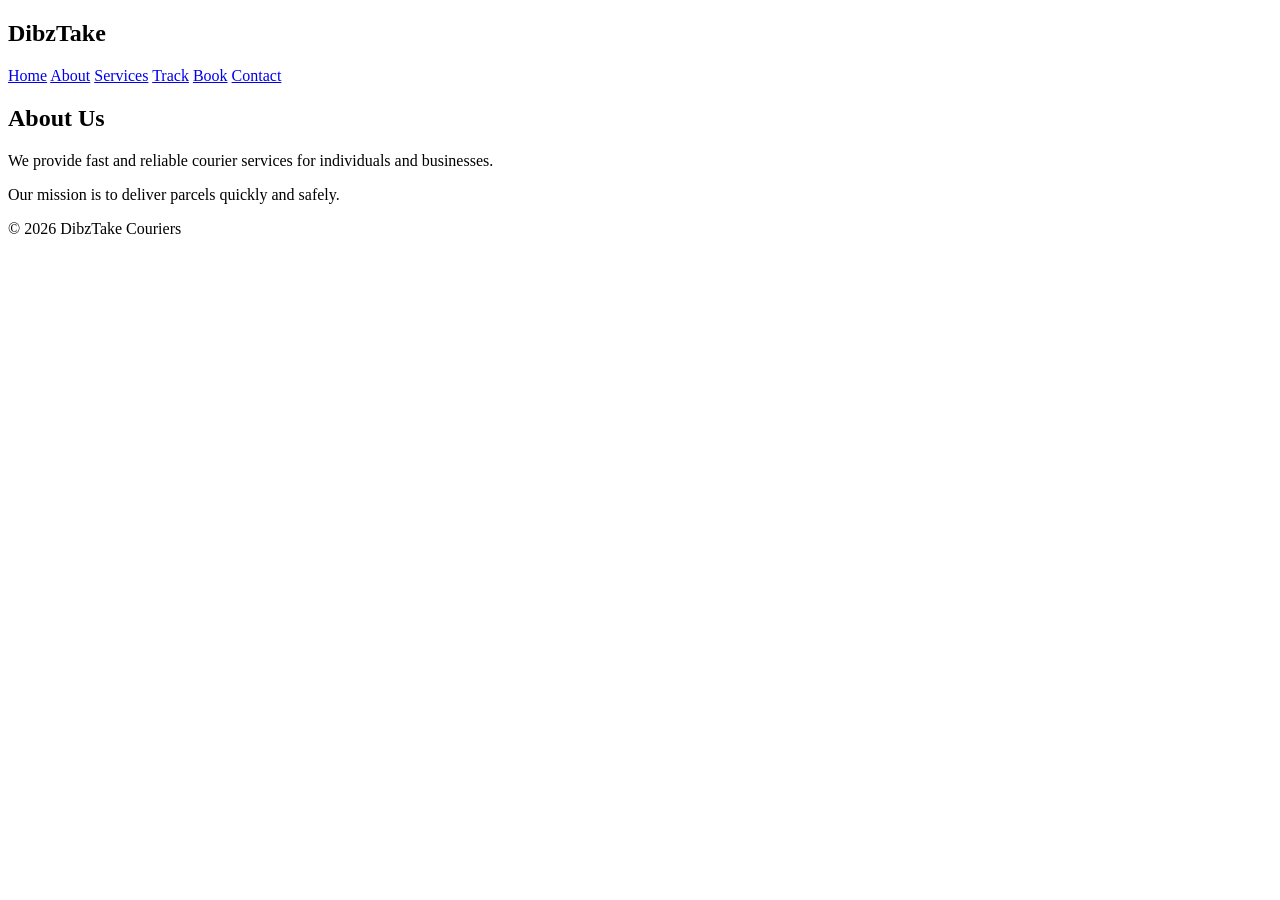
==== about.html @ 77e62767 "removed style.css from all pages" ====
<!DOCTYPE html>
<html>
<head>
<title>About</title>

</head>
<body>

<header>
<h2>DibzTake</h2>
<nav>
<a href="index.html">Home</a>
<a href="about.html">About</a>
<a href="services.html">Services</a>
<a href="track.html">Track</a>
<a href="book.html">Book</a>
<a href="contact.html">Contact</a>
</nav>
</header>

<section>
<h1>About Us</h1>
<p>We provide fast and reliable courier services for individuals and businesses.</p>
<p>Our mission is to deliver parcels quickly and safely.</p>
</section>

<footer>© 2026 DibzTake Couriers</footer>

</body>
</html>
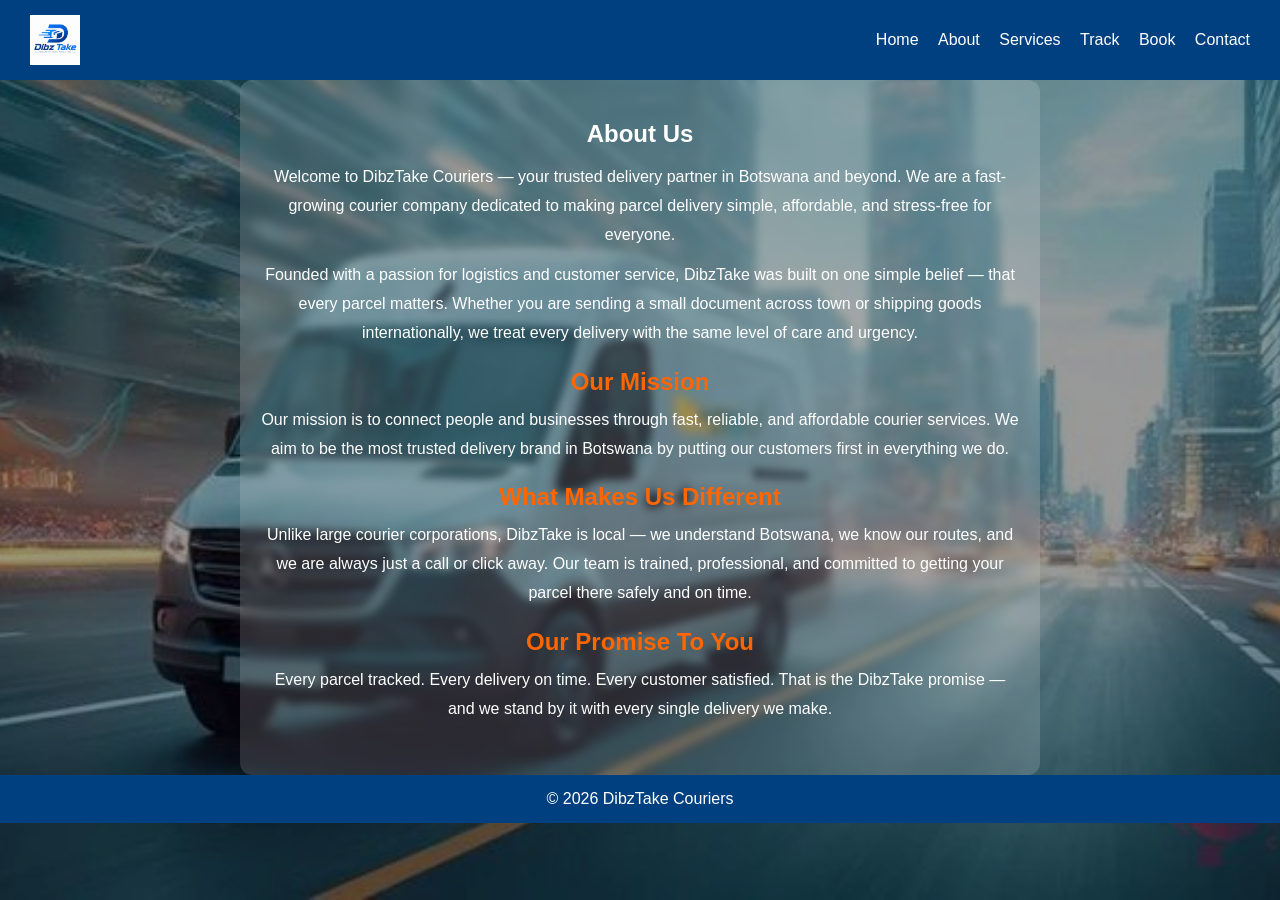
==== commit 0cf12c9b: "updated website" ====
--- a/about.html
+++ b/about.html
@@ -2,12 +2,12 @@
 <html>
 <head>
 <title>About</title>
-
+<link rel="stylesheet" href="styles.css">
 </head>
 <body>
 
 <header>
-<h2>DibzTake</h2>
+<img src="logo.jpg2.jpeg" alt="DibzTake Logo" height="50">
 <nav>
 <a href="index.html">Home</a>
 <a href="about.html">About</a>
@@ -18,10 +18,23 @@
 </nav>
 </header>
 
+
 <section>
 <h1>About Us</h1>
-<p>We provide fast and reliable courier services for individuals and businesses.</p>
-<p>Our mission is to deliver parcels quickly and safely.</p>
+
+<p>Welcome to DibzTake Couriers — your trusted delivery partner in Botswana and beyond. We are a fast-growing courier company dedicated to making parcel delivery simple, affordable, and stress-free for everyone.</p>
+
+<p>Founded with a passion for logistics and customer service, DibzTake was built on one simple belief — that every parcel matters. Whether you are sending a small document across town or shipping goods internationally, we treat every delivery with the same level of care and urgency.</p>
+
+<h2>Our Mission</h2>
+<p>Our mission is to connect people and businesses through fast, reliable, and affordable courier services. We aim to be the most trusted delivery brand in Botswana by putting our customers first in everything we do.</p>
+
+<h2>What Makes Us Different</h2>
+<p>Unlike large courier corporations, DibzTake is local — we understand Botswana, we know our routes, and we are always just a call or click away. Our team is trained, professional, and committed to getting your parcel there safely and on time.</p>
+
+<h2>Our Promise To You</h2>
+<p>Every parcel tracked. Every delivery on time. Every customer satisfied. That is the DibzTake promise — and we stand by it with every single delivery we make.</p>
+
 </section>
 
 <footer>© 2026 DibzTake Couriers</footer>
--- a/styles.css
+++ b/styles.css
@@ -0,0 +1,182 @@
+
+* {
+    margin: 0;
+    padding: 0;
+    box-sizing: border-box;
+}
+
+body {
+    font-family: Arial, sans-serif;
+    background-image: url('about.jpeg');
+    background-size: cover;
+    background-position: center;
+    background-attachment: fixed;
+    background-repeat: no-repeat;
+}
+body::before {
+    content: '';
+    position: fixed;
+    top: 0;
+    left: 0;
+    width: 100%;
+    height: 100%;
+    background: rgba(0, 0, 0, 0.4);
+    z-index: -1;
+}
+
+
+
+header {
+    background-color: #004080;
+    color: white;
+    display: flex;
+    justify-content: space-between;
+    align-items: center;
+    padding: 15px 30px;
+}
+
+nav a {
+    color: white;
+    margin-left: 15px;
+    text-decoration: none;
+    transition: 0.3s;
+}
+
+nav a:hover {
+    color: #66b3ff;
+}
+
+
+.hero {
+    text-align: center;
+    padding: 80px 20px;
+    background: linear-gradient(to right, #004080, #0066cc);
+    color: white;
+}
+
+.hero h1 {
+    margin-bottom: 20px;
+}
+
+
+button {
+    padding: 10px 20px;
+    background: white;
+    color: #004080;
+    border: none;
+    cursor: pointer;
+    border-radius: 5px;
+    transition: 0.3s;
+}
+
+button:hover {
+    background: #e6e6e6;
+    transform: scale(1.05);
+}
+
+
+section {
+    
+    padding: 40px 20px;
+    text-align: center;
+    animation: fadeIn 0.8s ease;
+    max-width: 800px;
+    margin: 0 auto;
+    background: rgba(255, 255, 255, 0.15);
+    backdrop-filter: blur(4px);
+    border-radius: 12px;
+    color: white;
+}
+
+
+
+.services {
+    display: flex;
+    justify-content: center;
+    gap: 20px;
+}
+
+.box {
+    background: white;
+    padding: 30px;
+    width: 30%;
+    border-radius: 10px;
+    transition: all 0.3s ease;
+}
+
+.box:hover {
+    transform: translateY(-10px) scale(1.05);
+    background: #004080;
+    color: white;
+    box-shadow: 0px 10px 25px rgba(0,0,0,0.2);
+}
+
+
+input, textarea {
+    padding: 10px;
+    margin: 10px;
+    width: 250px;
+    border: 1px solid #ccc;
+    border-radius: 5px;
+}
+
+
+footer {
+    background: #004080;
+    color: white;
+    padding: 15px;
+    text-align: center;
+}
+
+
+@keyframes fadeIn {
+    from {
+        opacity: 0;
+        transform: translateY(20px);
+    }
+    to {
+        opacity: 1;
+        transform: translateY(0);
+    }
+}
+
+
+@media (max-width: 768px) {
+
+    header {
+        flex-direction: column;
+        text-align: center;
+    }
+
+    nav {
+        margin-top: 10px;
+    }
+
+    .services {
+        flex-direction: column;
+        align-items: center;
+    }
+
+    .box {
+        width: 80%;
+    }
+
+    input, textarea {
+        width: 80%;
+    }
+}
+section h1 {
+    color: white;
+    margin-bottom: 15px;
+}
+
+section h2 {
+    color: #ff6600;
+    margin: 20px 0 10px;
+}
+
+section p {
+    color: white;
+    line-height: 1.8;
+    margin-bottom: 12px;
+}
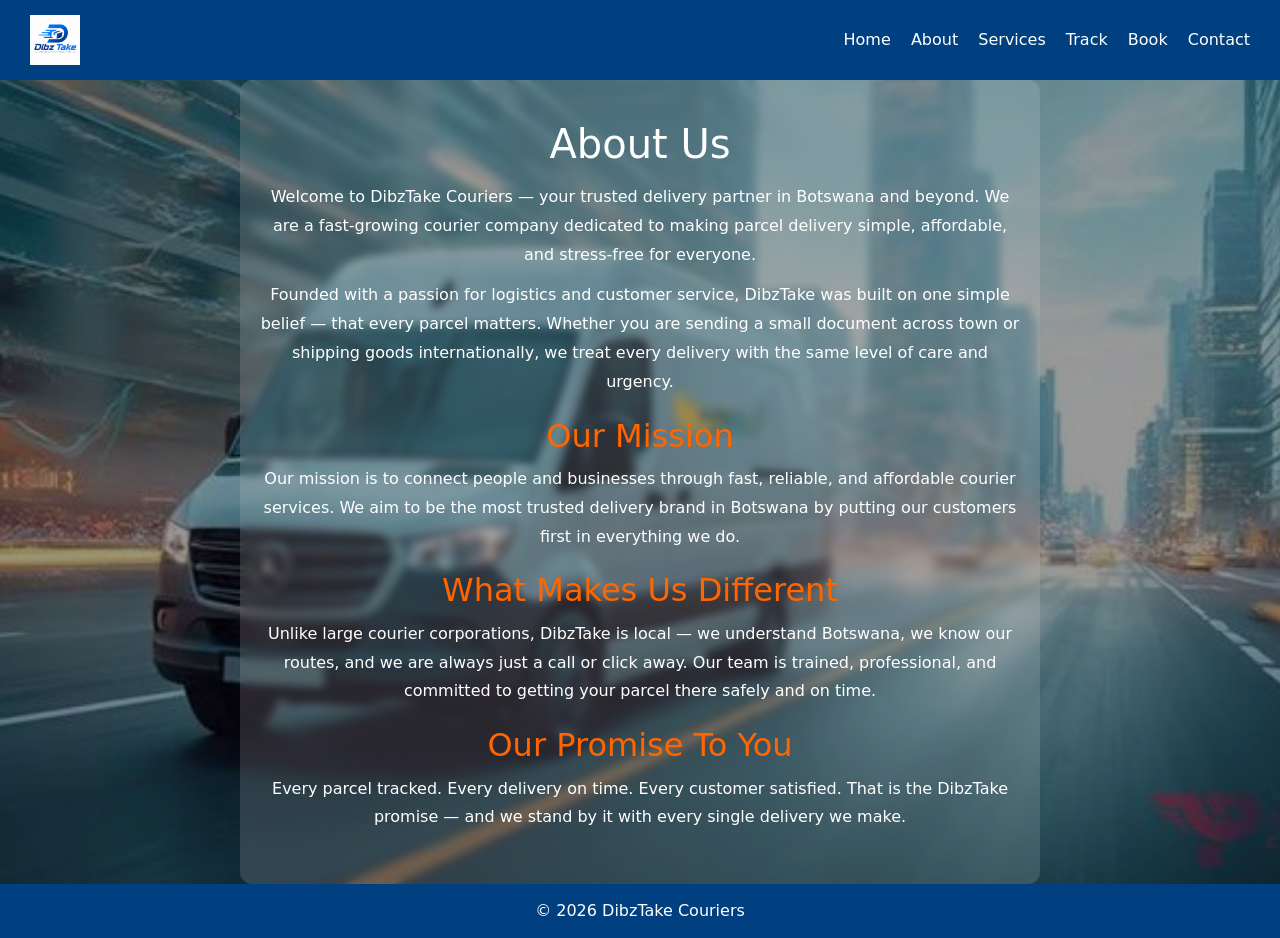
==== commit 0e3454c8: "added bootstrap" ====
--- a/about.html
+++ b/about.html
@@ -3,6 +3,12 @@
 <head>
 <title>About</title>
 <link rel="stylesheet" href="styles.css">
+<meta name="viewport" content="width=device-width, initial-scale=1">
+
+<link
+  href="https://cdn.jsdelivr.net/npm/bootstrap@5.3.7/dist/css/bootstrap.min.css"
+  rel="stylesheet"
+/>
 </head>
 <body>
 
@@ -38,6 +44,9 @@
 </section>
 
 <footer>© 2026 DibzTake Couriers</footer>
+<script
+  src="https://cdn.jsdelivr.net/npm/bootstrap@5.3.7/dist/js/bootstrap.bundle.min.js">
+</script>
 
 </body>
 </html>
--- a/styles.css
+++ b/styles.css
@@ -46,7 +46,7 @@
     color: #66b3ff;
 }
 
-
+/* HERO */
 .hero {
     text-align: center;
     padding: 80px 20px;
@@ -58,7 +58,7 @@
     margin-bottom: 20px;
 }
 
-
+/* BUTTONS */
 button {
     padding: 10px 20px;
     background: white;
@@ -74,7 +74,7 @@
     transform: scale(1.05);
 }
 
-
+/* SECTIONS */
 section {
     
     padding: 40px 20px;
@@ -82,10 +82,10 @@
     animation: fadeIn 0.8s ease;
     max-width: 800px;
     margin: 0 auto;
-    background: rgba(255, 255, 255, 0.15);
+    background: rgba(238, 236, 236, 0.15);
     backdrop-filter: blur(4px);
     border-radius: 12px;
-    color: white;
+    color: rgb(247, 244, 244);
 }
 
 
@@ -97,7 +97,7 @@
 }
 
 .box {
-    background: white;
+    background: rgb(4, 35, 159);
     padding: 30px;
     width: 30%;
     border-radius: 10px;
@@ -107,11 +107,11 @@
 .box:hover {
     transform: translateY(-10px) scale(1.05);
     background: #004080;
-    color: white;
+    color: rgb(240, 238, 238);
     box-shadow: 0px 10px 25px rgba(0,0,0,0.2);
 }
 
-
+/* FORMS */
 input, textarea {
     padding: 10px;
     margin: 10px;
@@ -120,7 +120,7 @@
     border-radius: 5px;
 }
 
-
+/* FOOTER */
 footer {
     background: #004080;
     color: white;
@@ -128,7 +128,7 @@
     text-align: center;
 }
 
-
+/* ANIMATION */
 @keyframes fadeIn {
     from {
         opacity: 0;
@@ -140,7 +140,7 @@
     }
 }
 
-
+/* RESPONSIVE */
 @media (max-width: 768px) {
 
     header {
